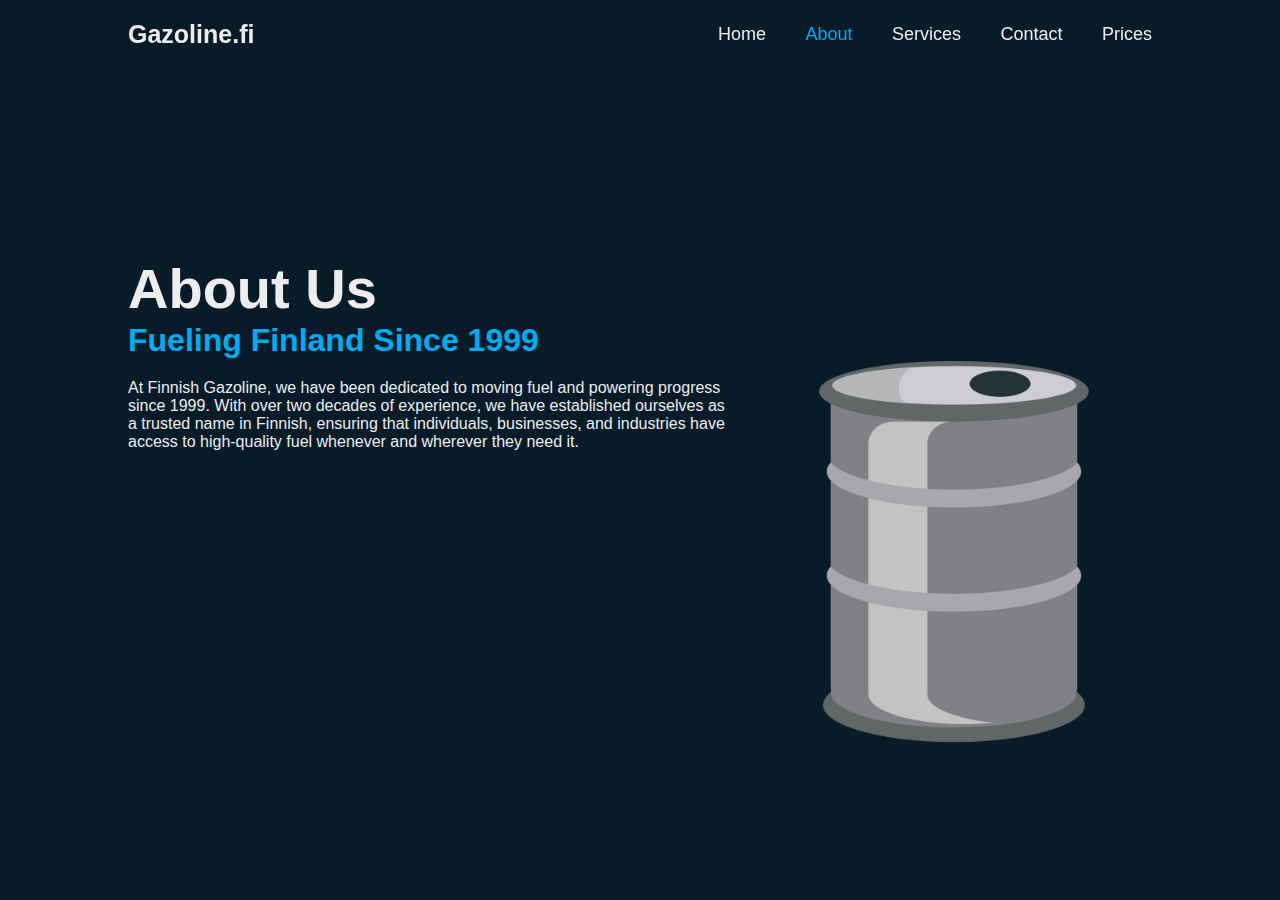
==== about.html @ c26f7a5c "Add files via upload" ====
<!DOCTYPE html>
<html lang="en">
<head>
    <meta charset="UTF-8">
    <meta name="viewport" content="width=device-width, initial-scale=1.0">
    <title>Finnish Gazoline</title>
    <link rel="stylesheet" href="style.css">
</head>
<body>
    <header class="header">
        <a href="#" class="logo">Gazoline.fi</a>
        <nav class="navbar">
            <a href="index.html">Home</a>
            <a href="about.html" class="active">About</a>
            <a href="services.html">Services</a>
            <a href="contact.html">Contact</a>
            <a href="prices.html">Prices</a>
        </nav>
    </header>

    <section class="home">
        <div class="home-content">
            <h1>About Us</h1>
            <h3>Fueling Finland Since 1999</h3>
            <p>At Finnish Gazoline, we have been dedicated to moving fuel and powering progress since 1999. With over two decades of experience, we have established ourselves as a trusted name in Finnish, ensuring that individuals, businesses, and industries have access to high-quality fuel whenever and wherever they need it.</p>
                <div class="mp4-box">
                    <video autoplay muted loop width="600">
                        <source src="ets.mp4" type="video/mp4">
                      </video>
                </div>
        </div>
    </section>
</body>
</html>
---- style.css ----
*{
    margin: 0;
    padding: 0;
    box-sizing: border-box;
    font-family: 'Poppins', sans-serif;
}
body{
    background: #081b29;
    color: #ededed;
}
.header{
    position:fixed;
    top: 0;
    left: 0;
    width: 100%;
    padding: 20px 10%;
    background: transparent;
    display: flex;
    justify-content: space-between;
    align-items: center;
    z-index: 100;
}
.logo{
    font-size: 25px;
    color: #ededed;
    text-decoration: none;
    font-weight: 600;
}
.navbar a{
    font-size: 18px;
    color: #ededed;
    text-decoration: none;
    font-weight: 500;
    margin-left: 35px;
    transition: .3s;
}
.navbar a:hover,
.navbar a.active{
    color: #00abf0;
}
.home{
    height: 100vh;
    background: url('oil.png') no-repeat;
    background-size: 30%;
    background-position:85% 70%;
    display: flex;
    align-items: center;
    padding: 0 10%;
}
.home-content{
    background-color: transparent;
    max-width: 600px;
}
.home-content h1 {
    font-size: 56px;
    font-weight: 700;
    line-height: 1.2;
}
.home-content h3 {
    font-size: 32px;
    font-weight: 700;
    color: #00abf0;
}
.home-content p {
    font-size: 16px;
    margin: 20px 0 40px;
}
.home-content .btn-box{
    display: flex;
    justify-content: space-between;
    width: 345px;
    height: 50px;
}
.btn-box a{
    position: relative;
    display:inline-flex;
    justify-content: center;
    align-items: center;
    width: 150px;
    height: 100%;
    background: #00abf0;
    border: 2px solid #00abf0;
    border-radius: 8px;
    font-size: 19px;
    color: #081b29;
    text-decoration: none;
    font-weight: 600;
    letter-spacing: 1px;
    z-index: 1;
    overflow: hidden;
    transition: .5s;
}
.btn-box a:hover{
    color: #00abf0;
}
.btn-box a:nth-child(2){
    background-color: transparent;
    color: #00abf0 ;
}
.btn-box a:nth-child(2):hover{
    color: #081b29;
}
.btn-box a:nth-child(2)::before{
    background: #00abf0;
}
.btn-box a::before{
    content: '';
    position: absolute;
    top: 0;
    left: 0;
    width: 0;
    height: 100%;
    background: #081b29;
    z-index: -1;
    transition: .5s;
}
.btn-box a:hover::before{
    width: 100%;
}
.emt-box{
    position: relative;
    display:inline-flex;
    justify-content: center;
    align-items: center;
    width: 150px;
    height: 100%;
}
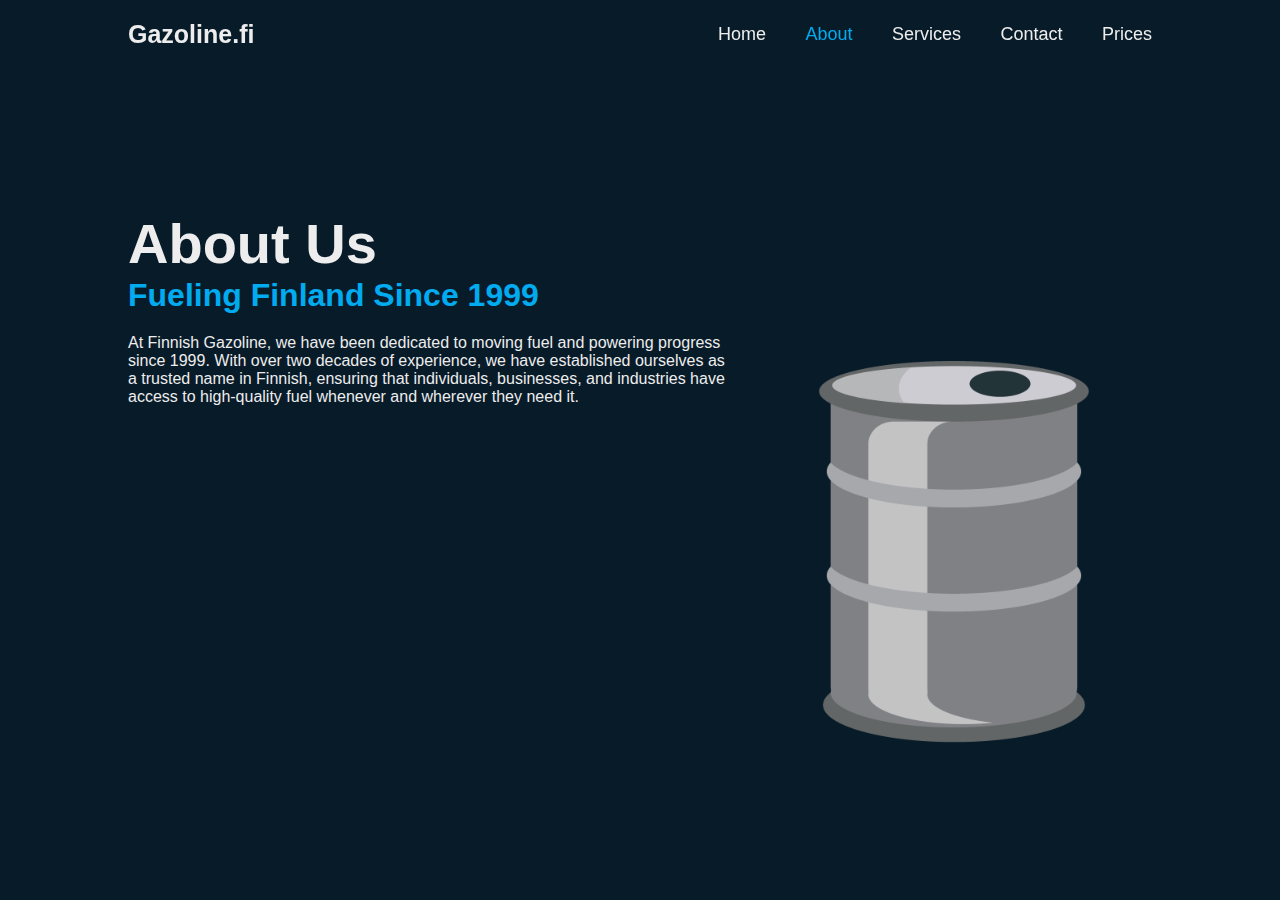
==== commit ace5d058: "Update about.html" ====
--- a/about.html
+++ b/about.html
@@ -24,11 +24,11 @@
             <h3>Fueling Finland Since 1999</h3>
             <p>At Finnish Gazoline, we have been dedicated to moving fuel and powering progress since 1999. With over two decades of experience, we have established ourselves as a trusted name in Finnish, ensuring that individuals, businesses, and industries have access to high-quality fuel whenever and wherever they need it.</p>
                 <div class="mp4-box">
-                    <video autoplay muted loop width="600">
+                    <video autoplay muted loop height="240">
                         <source src="ets.mp4" type="video/mp4">
                       </video>
                 </div>
         </div>
     </section>
 </body>
-</html>+</html>
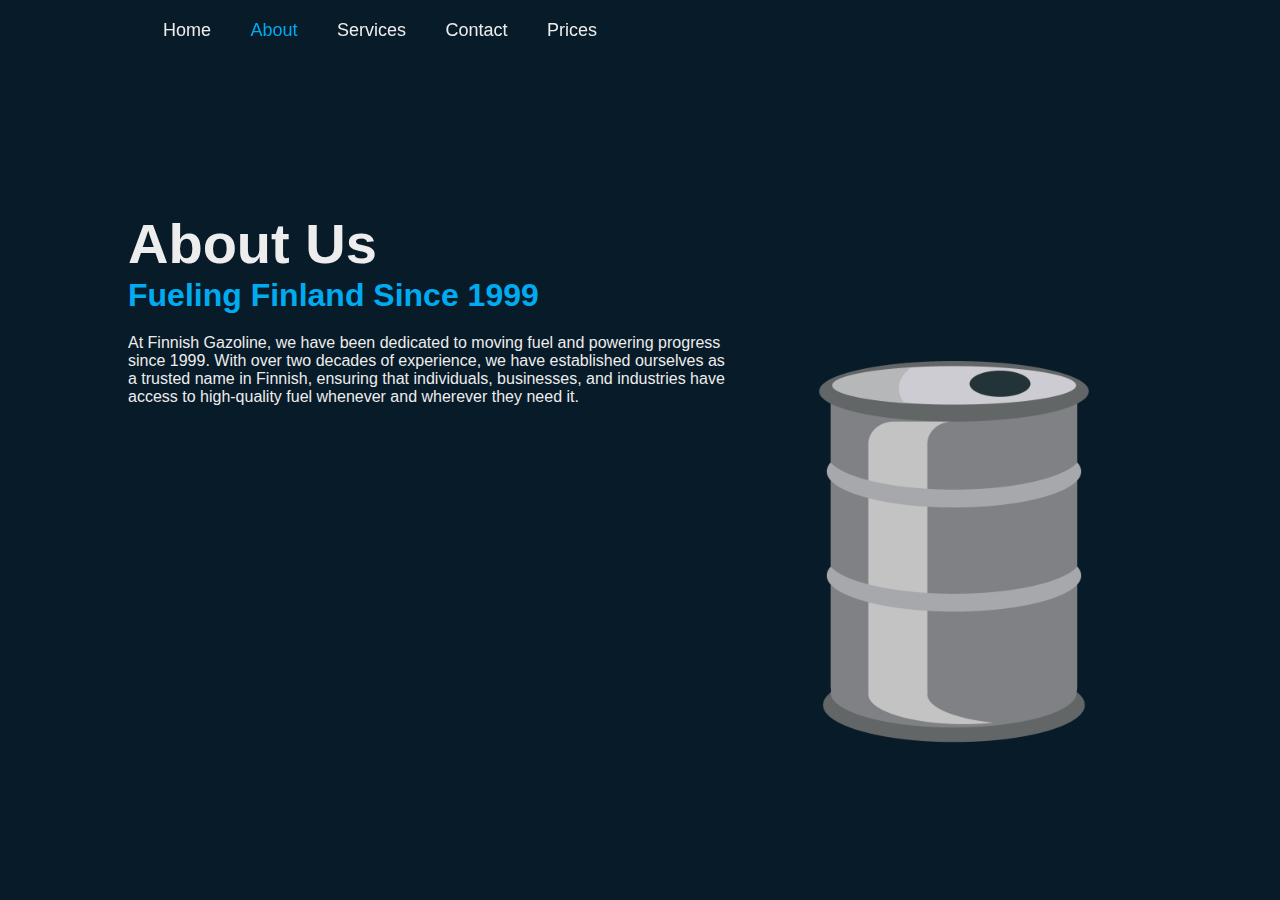
==== commit c1769941: "Update about.html" ====
--- a/about.html
+++ b/about.html
@@ -8,7 +8,7 @@
 </head>
 <body>
     <header class="header">
-        <a href="#" class="logo">Gazoline.fi</a>
+        
         <nav class="navbar">
             <a href="index.html">Home</a>
             <a href="about.html" class="active">About</a>
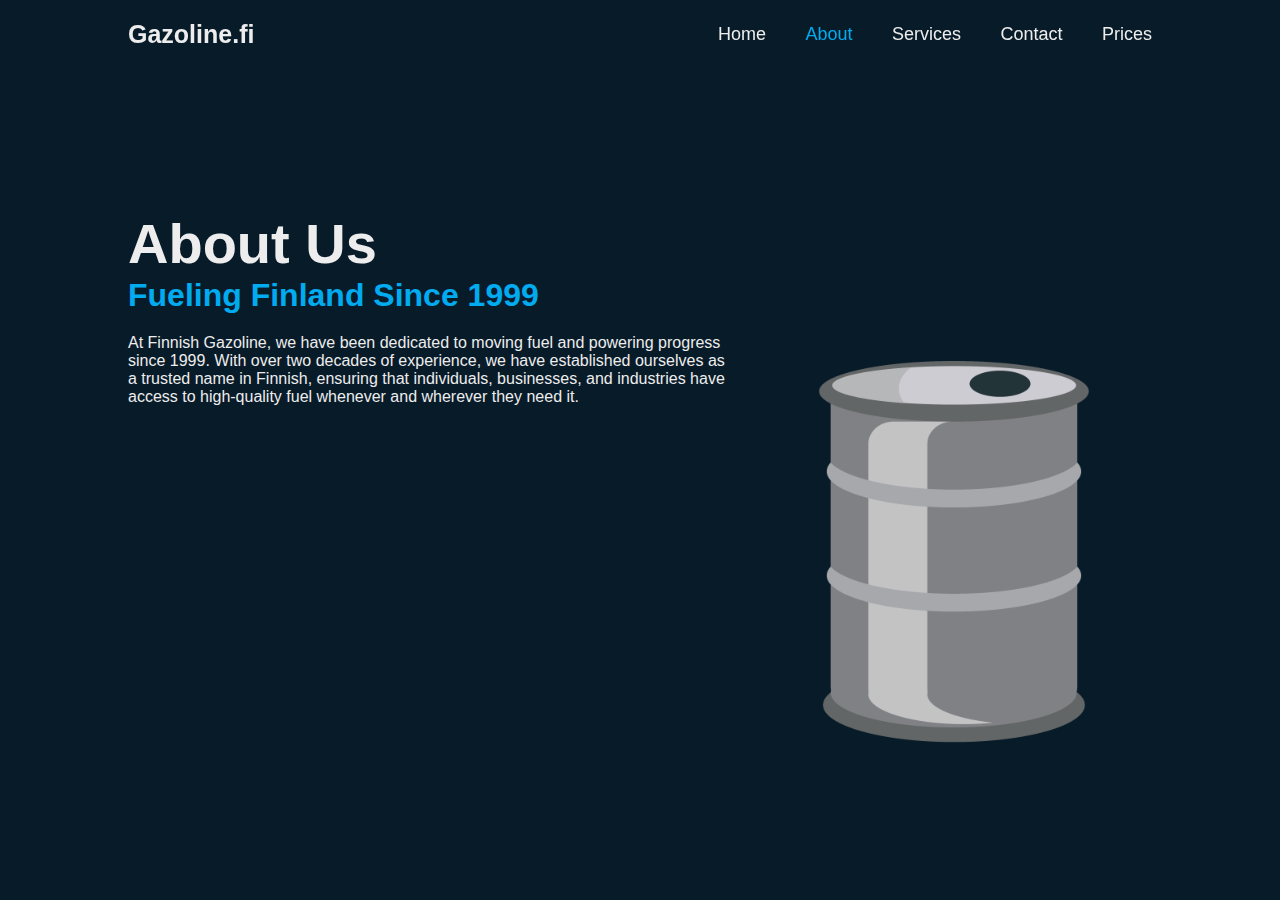
==== commit 988ed22e: "Update about.html" ====
--- a/about.html
+++ b/about.html
@@ -8,7 +8,7 @@
 </head>
 <body>
     <header class="header">
-        
+        <a href="#" class="logo">Gazoline.fi</a>
         <nav class="navbar">
             <a href="index.html">Home</a>
             <a href="about.html" class="active">About</a>
